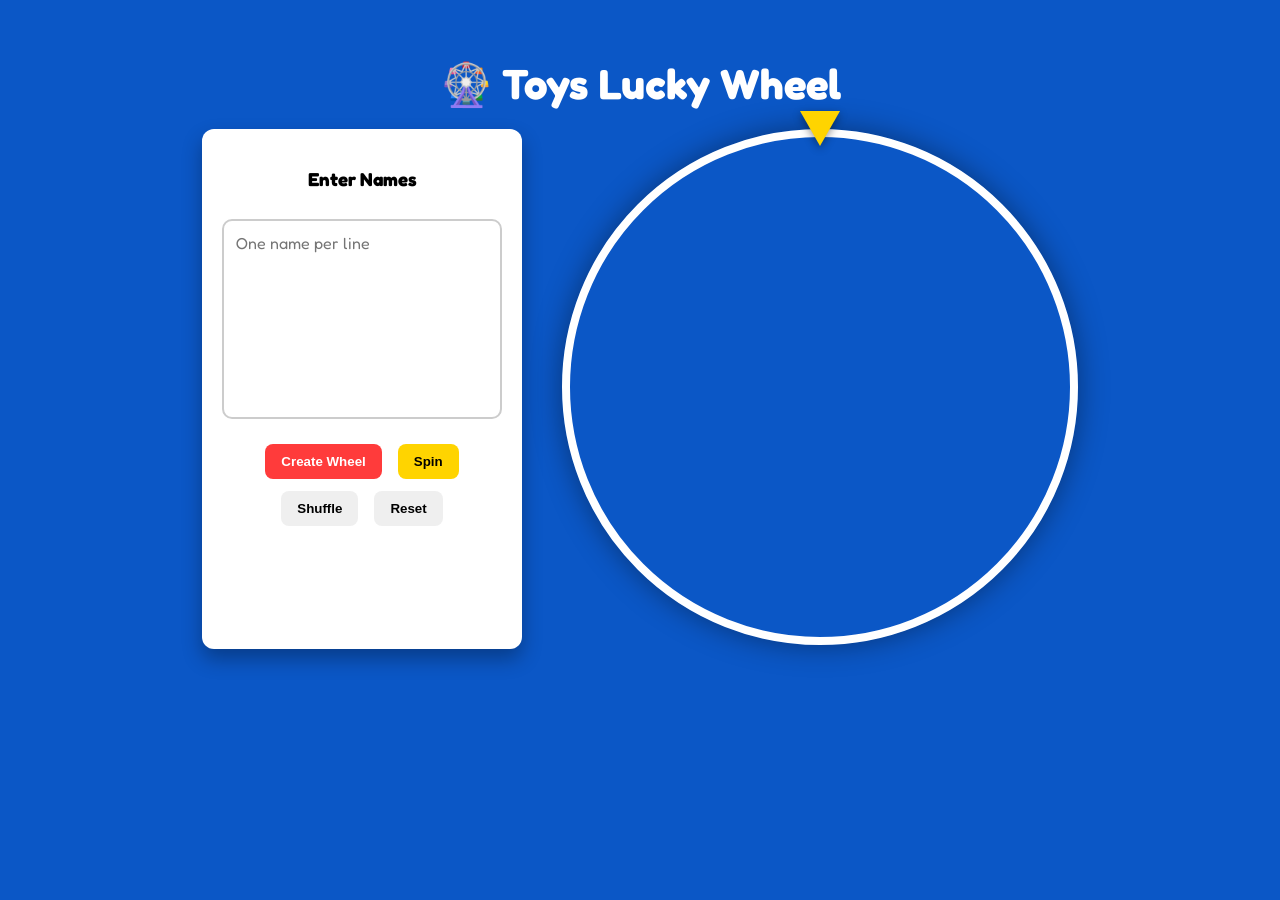
==== index.html @ 43fd7f28 "Add files via upload" ====
<!DOCTYPE html>
<html lang="en">
<head>
<meta charset="UTF-8">
<title>Toys Wheel Picker</title>

<link rel="stylesheet" href="style.css">

<link href="https://fonts.googleapis.com/css2?family=Fredoka:wght@400;600&display=swap" rel="stylesheet">

</head>

<body>

<h1 class="title">🎡 Toys Lucky Wheel</h1>

<div class="main">

<div class="controls">

<h3>Enter Names</h3>

<textarea id="entries" placeholder="One name per line"></textarea>

<div class="buttons">
<button class="generate" onclick="generateWheel()">Create Wheel</button>
<button class="spin" onclick="spin()">Spin</button>
<button onclick="shuffleEntries()">Shuffle</button>
<button onclick="resetWheel()">Reset</button>
</div>

</div>

<div class="wheel-section">

<div class="pointer"></div>
<canvas id="wheel" width="500" height="500"></canvas>

</div>

</div>

<h2 id="result"></h2>

<div id="confetti"></div>

<script src="script.js"></script>

</body>
</html>
---- style.css ----
body{
font-family:'Fredoka', sans-serif;
background:#0b57c6;
margin:0;
padding:30px;
color:white;
text-align:center;
}

.title{
font-size:42px;
margin-bottom:20px;
}

.main{
display:flex;
justify-content:center;
gap:40px;
flex-wrap:wrap;
}

.controls{
background:white;
color:black;
padding:20px;
border-radius:12px;
width:280px;
box-shadow:0 10px 20px rgba(0,0,0,0.3);
}

textarea{
width:100%;
height:200px;
margin-top:10px;
margin-bottom:15px;

padding:12px;

font-size:16px;
font-family:'Fredoka', sans-serif;

border-radius:10px;
border:2px solid #ccc;

box-sizing:border-box;
resize:none;

outline:none;
}

.buttons button{
margin:6px;
padding:10px 16px;
border:none;
border-radius:8px;
cursor:pointer;
font-weight:600;
}

.generate{
background:#ff3b3b;
color:white;
}

.spin{
background:#ffd400;
}

.wheel-section{
position:relative;
}

canvas{
border-radius:50%;
border:8px solid white;
box-shadow:0 0 30px rgba(0,0,0,0.4);
}

.pointer{
position:absolute;
top:-18px;
left:50%;
transform:translateX(-50%);
width:0;
height:0;

border-left:20px solid transparent;
border-right:20px solid transparent;
border-top:35px solid #ffd400;

filter:drop-shadow(0 3px 4px rgba(0,0,0,0.4));
}

#result{
font-size:36px;
margin-top:20px;
}

.confetti-piece{
width:10px;
height:10px;
position:fixed;
top:-20px;
z-index:9999;
animation:fall 3s linear forwards;
}

@keyframes fall{
0%{transform:translateY(-50px)}
100%{transform:translateY(600px)}
}
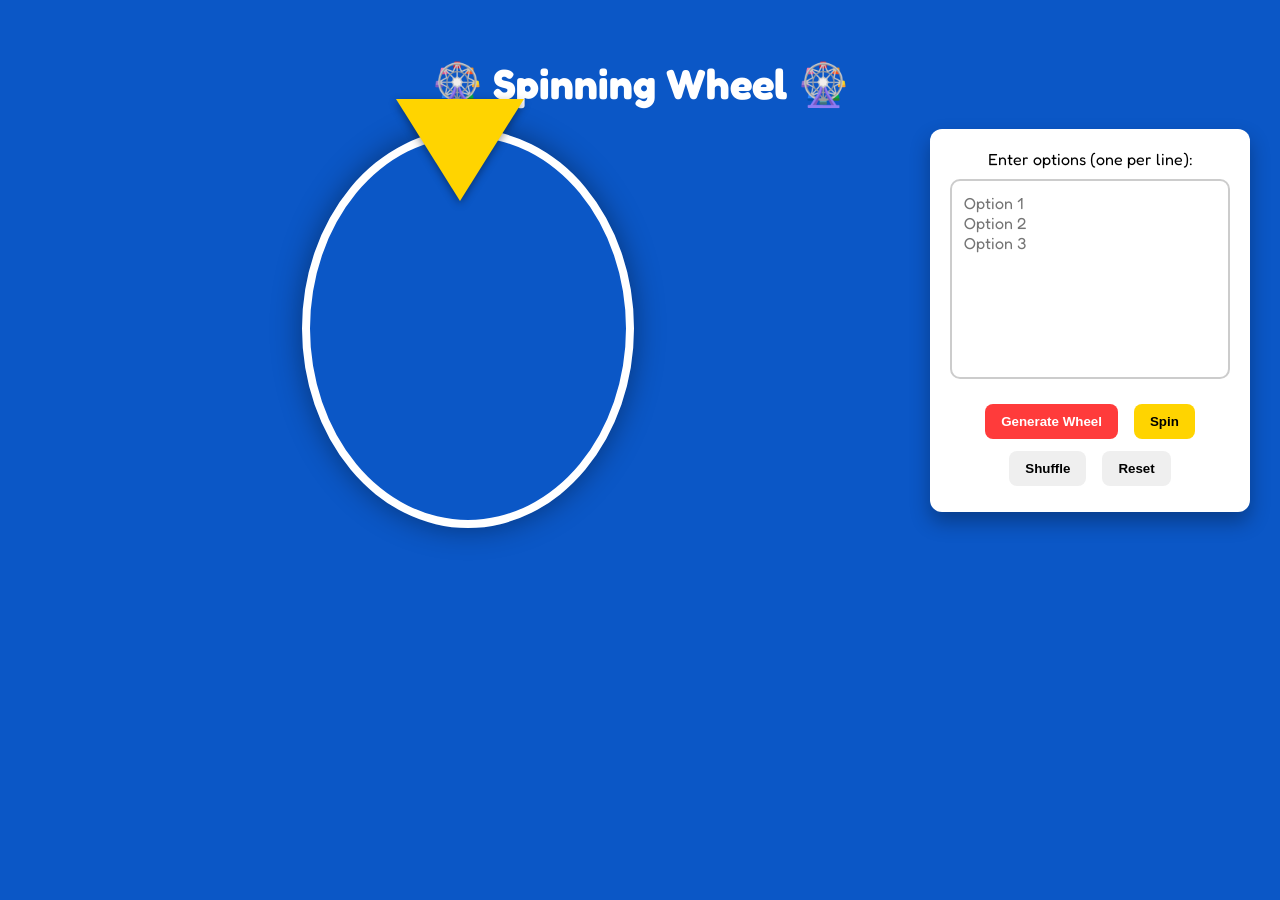
==== commit f7dc485a: "Add files via upload" ====
--- a/index.html
+++ b/index.html
@@ -1,50 +1,36 @@
 <!DOCTYPE html>
 <html lang="en">
 <head>
-<meta charset="UTF-8">
-<title>Toys Wheel Picker</title>
+  <meta charset="UTF-8">
+  <meta name="viewport" content="width=device-width, initial-scale=1.0">
+  <title>Spinning Wheel</title>
+  <link href="https://fonts.googleapis.com/css2?family=Fredoka:wght@400;600&display=swap" rel="stylesheet">
+  <link rel="stylesheet" href="style.css">
+</head>
+<body>
+  <h1 class="title">🎡 Spinning Wheel 🎡</h1>
 
-<link rel="stylesheet" href="style.css">
+  <div class="main">
+    <div class="wheel-section">
+      <canvas id="wheel"></canvas>
+      <div class="pointer"></div>
+    </div>
 
-<link href="https://fonts.googleapis.com/css2?family=Fredoka:wght@400;600&display=swap" rel="stylesheet">
+    <div class="controls">
+      <label for="entries">Enter options (one per line):</label>
+      <textarea id="entries" placeholder="Option 1&#10;Option 2&#10;Option 3"></textarea>
 
-</head>
+      <div class="buttons">
+        <button class="generate" onclick="generateWheel()">Generate Wheel</button>
+        <button class="spin" onclick="spin()">Spin</button>
+        <button onclick="shuffleEntries()">Shuffle</button>
+        <button onclick="resetWheel()">Reset</button>
+      </div>
+    </div>
+  </div>
 
-<body>
+  <div id="result"></div>
 
-<h1 class="title">🎡 Toys Lucky Wheel</h1>
-
-<div class="main">
-
-<div class="controls">
-
-<h3>Enter Names</h3>
-
-<textarea id="entries" placeholder="One name per line"></textarea>
-
-<div class="buttons">
-<button class="generate" onclick="generateWheel()">Create Wheel</button>
-<button class="spin" onclick="spin()">Spin</button>
-<button onclick="shuffleEntries()">Shuffle</button>
-<button onclick="resetWheel()">Reset</button>
-</div>
-
-</div>
-
-<div class="wheel-section">
-
-<div class="pointer"></div>
-<canvas id="wheel" width="500" height="500"></canvas>
-
-</div>
-
-</div>
-
-<h2 id="result"></h2>
-
-<div id="confetti"></div>
-
-<script src="script.js"></script>
-
+  <script src="script.js"></script>
 </body>
 </html>
--- a/style.css
+++ b/style.css
@@ -1,111 +1,123 @@
-body{
-font-family:'Fredoka', sans-serif;
-background:#0b57c6;
-margin:0;
-padding:30px;
-color:white;
-text-align:center;
-}
-
-.title{
-font-size:42px;
-margin-bottom:20px;
-}
-
-.main{
-display:flex;
-justify-content:center;
-gap:40px;
-flex-wrap:wrap;
-}
-
-.controls{
-background:white;
-color:black;
-padding:20px;
-border-radius:12px;
-width:280px;
-box-shadow:0 10px 20px rgba(0,0,0,0.3);
-}
-
-textarea{
-width:100%;
-height:200px;
-margin-top:10px;
-margin-bottom:15px;
+body {
+  font-family: 'Fredoka', sans-serif;
+  background: #0b57c6;
+  margin: 0;
+  padding: 30px;
+  color: white;
+  text-align: center;
+}
 
-padding:12px;
+.title {
+  font-size: 42px;
+  margin-bottom: 20px;
+}
 
-font-size:16px;
-font-family:'Fredoka', sans-serif;
+.main {
+  display: flex;
+  justify-content: center;
+  gap: 40px;
+  flex-wrap: wrap;
+}
 
-border-radius:10px;
-border:2px solid #ccc;
+.controls {
+  background: white;
+  color: black;
+  padding: 20px;
+  border-radius: 12px;
+  width: 280px;
+  box-shadow: 0 10px 20px rgba(0,0,0,0.3);
+}
 
-box-sizing:border-box;
-resize:none;
+textarea {
+  width: 100%;
+  height: 200px;
+  margin-top: 10px;
+  margin-bottom: 15px;
+  padding: 12px;
+  font-size: 16px;
+  font-family: 'Fredoka', sans-serif;
+  border-radius: 10px;
+  border: 2px solid #ccc;
+  box-sizing: border-box;
+  resize: none;
+  outline: none;
+}
 
-outline:none;
-}
-
-.buttons button{
-margin:6px;
-padding:10px 16px;
-border:none;
-border-radius:8px;
-cursor:pointer;
-font-weight:600;
-}
-
-.generate{
-background:#ff3b3b;
-color:white;
-}
-
-.spin{
-background:#ffd400;
-}
-
-.wheel-section{
-position:relative;
-}
-
-canvas{
-border-radius:50%;
-border:8px solid white;
-box-shadow:0 0 30px rgba(0,0,0,0.4);
-}
-
-.pointer{
-position:absolute;
-top:-18px;
-left:50%;
-transform:translateX(-50%);
-width:0;
-height:0;
+.buttons button {
+  margin: 6px;
+  padding: 10px 16px;
+  border: none;
+  border-radius: 8px;
+  cursor: pointer;
+  font-weight: 600;
+}
 
-border-left:20px solid transparent;
-border-right:20px solid transparent;
-border-top:35px solid #ffd400;
+.generate {
+  background: #ff3b3b;
+  color: white;
+}
 
-filter:drop-shadow(0 3px 4px rgba(0,0,0,0.4));
-}
-
-#result{
-font-size:36px;
-margin-top:20px;
-}
-
-.confetti-piece{
-width:10px;
-height:10px;
-position:fixed;
-top:-20px;
-z-index:9999;
-animation:fall 3s linear forwards;
-}
-
-@keyframes fall{
-0%{transform:translateY(-50px)}
-100%{transform:translateY(600px)}
+.spin {
+  background: #ffd400;
+}
+
+.wheel-section {
+  position: relative;
+  max-width: 90vw;
+  aspect-ratio: 1;
+  margin: 0 auto;
+}
+
+canvas {
+  width: 100%;
+  height: 100%;
+  border-radius: 50%;
+  border: 8px solid white;
+  box-shadow: 0 0 30px rgba(0,0,0,0.4);
+}
+
+.pointer {
+  position: absolute;
+  top: -8%;
+  left: 50%;
+  transform: translateX(-50%);
+  width: 0;
+  height: 0;
+  border-left: 5vw solid transparent;
+  border-right: 5vw solid transparent;
+  border-top: 8vw solid #ffd400;
+  filter: drop-shadow(0 3px 4px rgba(0,0,0,0.4));
+}
+
+#result {
+  font-size: 36px;
+  margin-top: 20px;
+}
+
+.confetti-piece {
+  width: 10px;
+  height: 10px;
+  position: fixed;
+  top: -20px;
+  z-index: 9999;
+  animation: fall 3s linear forwards;
+}
+
+@keyframes fall {
+  0% { transform: translateY(-50px); }
+  100% { transform: translateY(600px); }
+}
+
+/* Mobile-only adjustments */
+@media screen and (max-width: 600px){
+  .controls, .buttons {
+    display: none;
+  }
+  body {
+    padding: 10px;
+  }
+  #result {
+    font-size: 28px;
+    margin-top: 15px;
+  }
 }
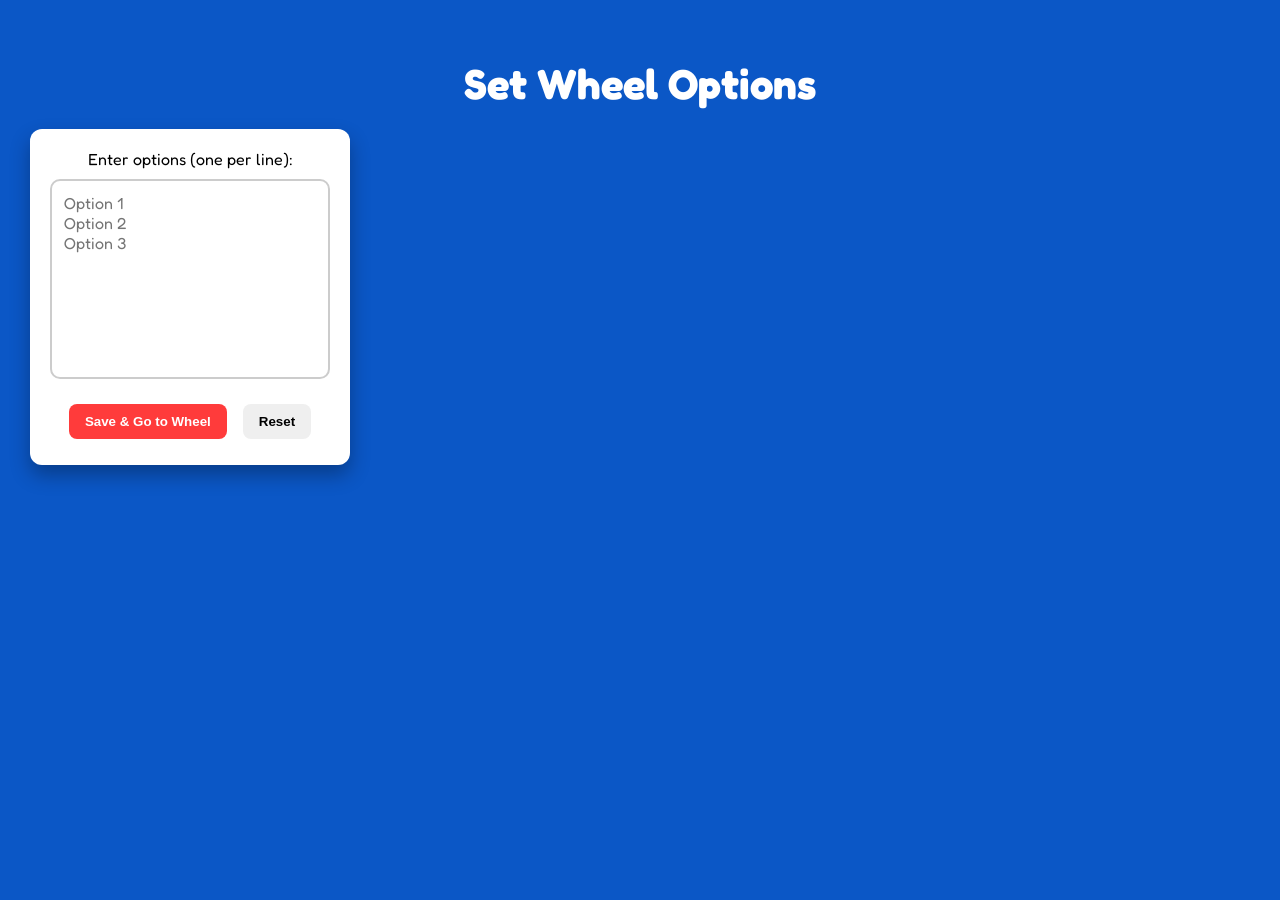
==== commit 4baadcbd: "Add files via upload" ====
--- a/index.html
+++ b/index.html
@@ -1,36 +1,45 @@
 <!DOCTYPE html>
 <html lang="en">
 <head>
-  <meta charset="UTF-8">
-  <meta name="viewport" content="width=device-width, initial-scale=1.0">
-  <title>Spinning Wheel</title>
-  <link href="https://fonts.googleapis.com/css2?family=Fredoka:wght@400;600&display=swap" rel="stylesheet">
-  <link rel="stylesheet" href="style.css">
+<meta charset="UTF-8">
+<meta name="viewport" content="width=device-width, initial-scale=1.0">
+<title>Wheel Options</title>
+<link href="https://fonts.googleapis.com/css2?family=Fredoka:wght@400;600&display=swap" rel="stylesheet">
+<link rel="stylesheet" href="./style.css">
 </head>
 <body>
-  <h1 class="title">🎡 Spinning Wheel 🎡</h1>
+<h1 class="title">Set Wheel Options</h1>
 
-  <div class="main">
-    <div class="wheel-section">
-      <canvas id="wheel"></canvas>
-      <div class="pointer"></div>
-    </div>
+<div class="controls">
+  <label for="entries">Enter options (one per line):</label>
+  <textarea id="entries" placeholder="Option 1&#10;Option 2&#10;Option 3"></textarea>
 
-    <div class="controls">
-      <label for="entries">Enter options (one per line):</label>
-      <textarea id="entries" placeholder="Option 1&#10;Option 2&#10;Option 3"></textarea>
+  <div class="buttons">
+    <button class="generate" onclick="saveOptions()">Save & Go to Wheel</button>
+    <button onclick="resetOptions()">Reset</button>
+  </div>
+</div>
 
-      <div class="buttons">
-        <button class="generate" onclick="generateWheel()">Generate Wheel</button>
-        <button class="spin" onclick="spin()">Spin</button>
-        <button onclick="shuffleEntries()">Shuffle</button>
-        <button onclick="resetWheel()">Reset</button>
-      </div>
-    </div>
-  </div>
+<script>
+function saveOptions() {
+  const entries = document.getElementById('entries').value
+    .split('\n')
+    .filter(x => x.trim() != '');
+  if(entries.length === 0){ alert("Enter at least one option!"); return; }
+  localStorage.setItem('toysWheel', JSON.stringify(entries));
+  window.location.href = 'wheel.html';
+}
 
-  <div id="result"></div>
+function resetOptions() {
+  document.getElementById('entries').value = '';
+  localStorage.removeItem('toysWheel');
+}
 
-  <script src="script.js"></script>
+// Load saved options if exist
+window.onload = function() {
+  const saved = localStorage.getItem('toysWheel');
+  if(saved) document.getElementById('entries').value = JSON.parse(saved).join("\n");
+}
+</script>
 </body>
-</html>+</html>
--- a/style.css
+++ b/style.css
@@ -1,123 +1,102 @@
-body {
-  font-family: 'Fredoka', sans-serif;
-  background: #0b57c6;
-  margin: 0;
-  padding: 30px;
-  color: white;
-  text-align: center;
+body{
+  font-family:'Fredoka', sans-serif;
+  background:#0b57c6;
+  margin:0;
+  padding:30px;
+  color:white;
+  text-align:center;
 }
 
-.title {
-  font-size: 42px;
-  margin-bottom: 20px;
+.title{
+  font-size:42px;
+  margin-bottom:20px;
 }
 
-.main {
-  display: flex;
-  justify-content: center;
-  gap: 40px;
-  flex-wrap: wrap;
+.main{
+  display:flex;
+  justify-content:center;
+  gap:40px;
+  flex-wrap:wrap;
 }
 
-.controls {
-  background: white;
-  color: black;
-  padding: 20px;
-  border-radius: 12px;
-  width: 280px;
-  box-shadow: 0 10px 20px rgba(0,0,0,0.3);
+.controls{
+  background:white;
+  color:black;
+  padding:20px;
+  border-radius:12px;
+  width:280px;
+  box-shadow:0 10px 20px rgba(0,0,0,0.3);
 }
 
-textarea {
-  width: 100%;
-  height: 200px;
-  margin-top: 10px;
-  margin-bottom: 15px;
-  padding: 12px;
-  font-size: 16px;
-  font-family: 'Fredoka', sans-serif;
-  border-radius: 10px;
-  border: 2px solid #ccc;
-  box-sizing: border-box;
-  resize: none;
-  outline: none;
+textarea{
+  width:100%;
+  height:200px;
+  margin-top:10px;
+  margin-bottom:15px;
+  padding:12px;
+  font-size:16px;
+  font-family:'Fredoka', sans-serif;
+  border-radius:10px;
+  border:2px solid #ccc;
+  box-sizing:border-box;
+  resize:none;
+  outline:none;
 }
 
-.buttons button {
-  margin: 6px;
-  padding: 10px 16px;
-  border: none;
-  border-radius: 8px;
-  cursor: pointer;
-  font-weight: 600;
+.buttons button{
+  margin:6px;
+  padding:10px 16px;
+  border:none;
+  border-radius:8px;
+  cursor:pointer;
+  font-weight:600;
 }
 
-.generate {
-  background: #ff3b3b;
-  color: white;
+.generate{ background:#ff3b3b; color:white; }
+.spin{ background:#ffd400; }
+
+.wheel-section{ position:relative; max-width:90vw; aspect-ratio:1; margin:0 auto; }
+
+canvas{
+  width:100%;
+  height:100%;
+  border-radius:50%;
+  border:8px solid white;
+  box-shadow:0 0 30px rgba(0,0,0,0.4);
 }
 
-.spin {
-  background: #ffd400;
+.pointer{
+  position:absolute;
+  top:-8%;
+  left:50%;
+  transform:translateX(-50%);
+  width:0;
+  height:0;
+  border-left:5vw solid transparent;
+  border-right:5vw solid transparent;
+  border-top:8vw solid #ffd400;
+  filter:drop-shadow(0 3px 4px rgba(0,0,0,0.4));
 }
 
-.wheel-section {
-  position: relative;
-  max-width: 90vw;
-  aspect-ratio: 1;
-  margin: 0 auto;
+#result{ font-size:36px; margin-top:20px; }
+
+.confetti-piece{
+  width:10px;
+  height:10px;
+  position:fixed;
+  top:-20px;
+  z-index:9999;
+  animation:fall 3s linear forwards;
 }
 
-canvas {
-  width: 100%;
-  height: 100%;
-  border-radius: 50%;
-  border: 8px solid white;
-  box-shadow: 0 0 30px rgba(0,0,0,0.4);
+@keyframes fall{
+  0%{transform:translateY(-50px)}
+  100%{transform:translateY(600px)}
 }
 
-.pointer {
-  position: absolute;
-  top: -8%;
-  left: 50%;
-  transform: translateX(-50%);
-  width: 0;
-  height: 0;
-  border-left: 5vw solid transparent;
-  border-right: 5vw solid transparent;
-  border-top: 8vw solid #ffd400;
-  filter: drop-shadow(0 3px 4px rgba(0,0,0,0.4));
+/* Mobile tweaks */
+@media screen and (max-width:600px){
+  .controls, .buttons button:nth-child(2){ display:none; } /* hide edit button on small */
+  body{ padding:10px; }
+  #result{ font-size:28px; margin-top:15px; }
 }
-
-#result {
-  font-size: 36px;
-  margin-top: 20px;
-}
-
-.confetti-piece {
-  width: 10px;
-  height: 10px;
-  position: fixed;
-  top: -20px;
-  z-index: 9999;
-  animation: fall 3s linear forwards;
-}
-
-@keyframes fall {
-  0% { transform: translateY(-50px); }
-  100% { transform: translateY(600px); }
-}
-
-/* Mobile-only adjustments */
-@media screen and (max-width: 600px){
-  .controls, .buttons {
-    display: none;
-  }
-  body {
-    padding: 10px;
-  }
-  #result {
-    font-size: 28px;
-    margin-top: 15px;
-  }
-}
